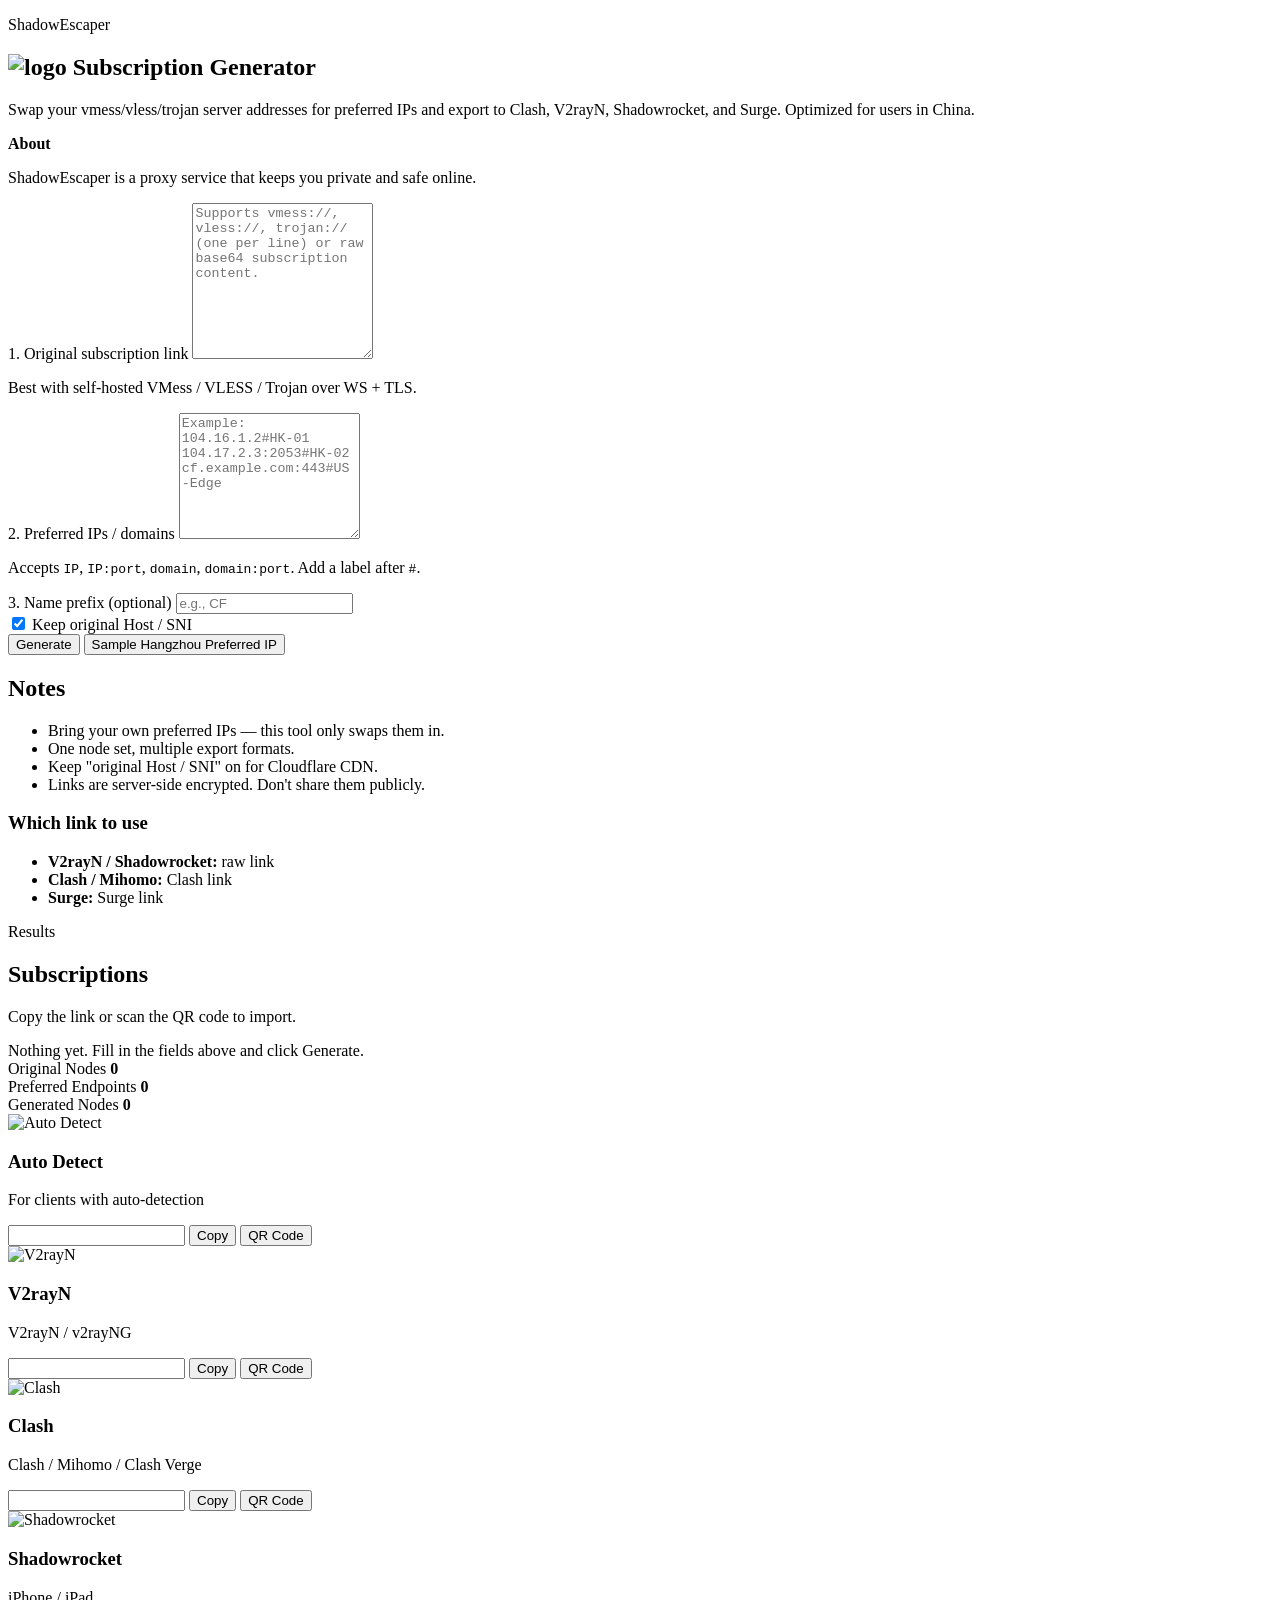
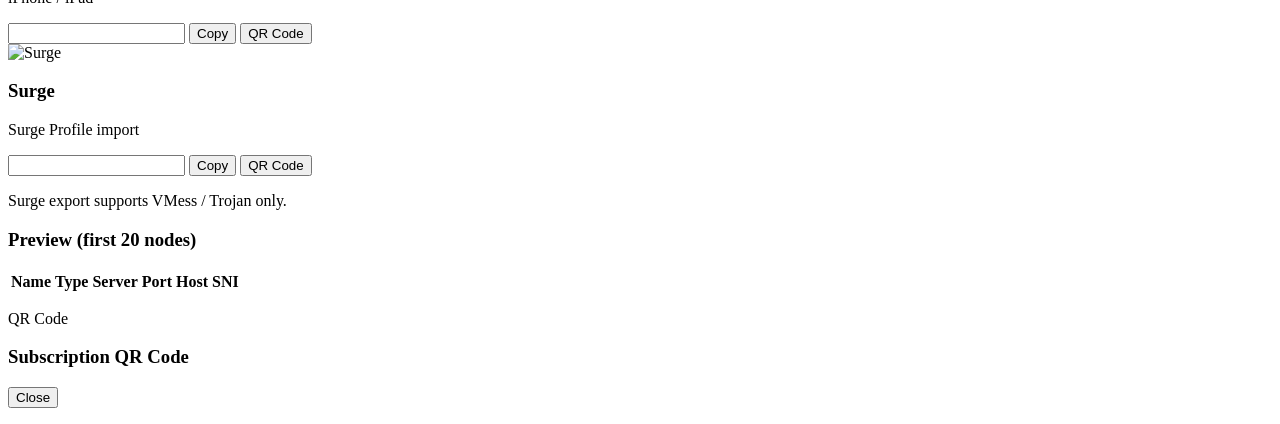
==== public/index.html @ d487e197 "new design" ====
<!doctype html>
<html lang="en">
  <head>
    <meta charset="UTF-8" />
    <meta name="viewport" content="width=device-width, initial-scale=1.0" />
    <title>Preferred IP Subscription Generator</title>
    <meta
      name="description"
      content="Replace server addresses in vmess/vless/trojan nodes with preferred IPs. Exports for Clash, V2rayN, Shadowrocket, Surge."
    />
    <link rel="icon" href="/icons/auto.svg" type="image/svg+xml">
    <link rel="preconnect" href="https://fonts.googleapis.com" />
    <link rel="preconnect" href="https://fonts.gstatic.com" crossorigin />
    <link href="https://fonts.googleapis.com/css2?family=Newsreader:opsz,wght@6..72,400;6..72,500&family=Manrope:wght@300..700&family=JetBrains+Mono:wght@400;500;600&family=Noto+Serif+SC:wght@500;600&family=Noto+Sans+SC:wght@300..700&display=swap" rel="stylesheet" />
    <link rel="stylesheet" href="/styles.css" />
  </head>
  <body>
    <main class="container">
      <section class="hero card">
        <div>
          <p class="eyebrow">ShadowEscaper</p>

          <h1 class="hero-title">
            <img src="/icons/auto.svg" alt="logo" class="hero-logo" />
            <span>Subscription Generator</span>
          </h1>
          <p class="lead">
            Swap your vmess/vless/trojan server addresses for preferred IPs and export to Clash, V2rayN, Shadowrocket, and Surge. Optimized for users in China.
          </p>
        </div>
        <div class="hero-note">
          <strong>About</strong>
          <p>ShadowEscaper is a proxy service that keeps you private and safe online.</p>
        </div>
      </section>

      <section class="grid two-col">
        <form id="generator-form" class="card stack-lg">
          <div>
            <label for="nodeLinks">1. Original subscription link</label>
            <textarea
              id="nodeLinks"
              name="nodeLinks"
              rows="10"
              placeholder="Supports vmess://, vless://, trojan:// (one per line) or raw base64 subscription content."
              required
            ></textarea>
            <p class="hint">Best with self-hosted VMess / VLESS / Trojan over WS + TLS.</p>
          </div>

          <div>
            <label for="preferredIps">2. Preferred IPs / domains</label>
            <textarea
              id="preferredIps"
              name="preferredIps"
              rows="8"
              placeholder="Example:
104.16.1.2#HK-01
104.17.2.3:2053#HK-02
cf.example.com:443#US-Edge"
              required
            ></textarea>
            <p class="hint">
              Accepts <code>IP</code>, <code>IP:port</code>, <code>domain</code>, <code>domain:port</code>. Add a label after <code>#</code>.
            </p>
          </div>

          <div class="grid two-col compact">
            <div>
              <label for="namePrefix">3. Name prefix (optional)</label>
              <input id="namePrefix" name="namePrefix" type="text" placeholder="e.g., CF" />
            </div>
            <div class="checkbox-wrap">
              <input id="keepOriginalHost" name="keepOriginalHost" type="checkbox" checked />
              <label for="keepOriginalHost">Keep original Host / SNI</label>
            </div>
          </div>

          <div class="actions">
            <button id="submitBtn" type="submit">Generate</button>
            <button id="fillDemoBtn" type="button" class="secondary">Sample Hangzhou Preferred IP</button>
          </div>
        </form>

        <aside class="card stack-md tips">
          <h2>Notes</h2>
          <ul>
            <li>Bring your own preferred IPs — this tool only swaps them in.</li>
            <li>One node set, multiple export formats.</li>
            <li>Keep "original Host / SNI" on for Cloudflare CDN.</li>
            <li>Links are server-side encrypted. Don't share them publicly.</li>
          </ul>

          <div class="client-box">
            <h3>Which link to use</h3>
            <ul>
              <li><strong>V2rayN / Shadowrocket:</strong> raw link</li>
              <li><strong>Clash / Mihomo:</strong> Clash link</li>
              <li><strong>Surge:</strong> Surge link</li>
            </ul>
          </div>
        </aside>
      </section>

      <section id="resultSection" class="card stack-lg">
        <div class="section-head result-head">
          <div>
            <p class="eyebrow">Results</p>
            <h2>Subscriptions</h2>
            <p class="section-desc">Copy the link or scan the QR code to import.</p>
          </div>
        </div>

        <div id="warningBox" class="warning hidden"></div>

        <div id="emptyState" class="empty-state">
          Nothing yet. Fill in the fields above and click Generate.
        </div>

        <div id="statsGrid" class="stats-grid">
          <div class="stat-card">
            <span class="stat-label">Original Nodes</span>
            <strong id="statInputNodes">0</strong>
          </div>
          <div class="stat-card">
            <span class="stat-label">Preferred Endpoints</span>
            <strong id="statEndpoints">0</strong>
          </div>
          <div class="stat-card">
            <span class="stat-label">Generated Nodes</span>
            <strong id="statOutputNodes">0</strong>
          </div>
        </div>

        <div class="sub-grid">
          <article class="sub-card">
            <div class="sub-card-head">
              <div class="client-meta">
                <div class="client-icon">
                  <img src="/icons/auto.svg" alt="Auto Detect" />
                </div>
                <div>
                  <h3>Auto Detect</h3>
                  <p>For clients with auto-detection</p>
                </div>
              </div>
            </div>
            <div class="sub-actions">
              <input id="autoUrl" readonly />
              <button data-copy-target="autoUrl" type="button" class="secondary small">Copy</button>
              <button data-qrcode-target="autoUrl" type="button" class="secondary small">QR Code</button>
            </div>
          </article>

          <article class="sub-card">
            <div class="sub-card-head">
              <div class="client-meta">
                <div class="client-icon">
                  <img src="/icons/v2rayn.svg" alt="V2rayN" />
                </div>
                <div>
                  <h3>V2rayN</h3>
                  <p>V2rayN / v2rayNG</p>
                </div>
              </div>
            </div>
            <div class="sub-actions">
              <input id="rawUrl" readonly />
              <button data-copy-target="rawUrl" type="button" class="secondary small">Copy</button>
              <button data-qrcode-target="rawUrl" type="button" class="secondary small">QR Code</button>
            </div>
          </article>

          <article class="sub-card">
            <div class="sub-card-head">
              <div class="client-meta">
                <div class="client-icon">
                  <img src="/icons/clash.svg" alt="Clash">
                </div>
                <div>
                  <h3>Clash</h3>
                  <p>Clash / Mihomo / Clash Verge</p>
                </div>
              </div>
            </div>
            <div class="sub-actions">
              <input id="clashUrl" readonly />
              <button data-copy-target="clashUrl" type="button" class="secondary small">Copy</button>
              <button data-qrcode-target="clashUrl" type="button" class="secondary small">QR Code</button>
            </div>
          </article>

          <article class="sub-card">
            <div class="sub-card-head">
              <div class="client-meta">
                <div class="client-icon">
                  <img src="/icons/shadowrocket.svg" alt="Shadowrocket" />
                </div>
                <div>
                  <h3>Shadowrocket</h3>
                  <p>iPhone / iPad</p>
                </div>
              </div>
            </div>
            <div class="sub-actions">
              <input id="rocketUrl" readonly />
              <button data-copy-target="rocketUrl" type="button" class="secondary small">Copy</button>
              <button data-qrcode-target="rocketUrl" type="button" class="secondary small">QR Code</button>
            </div>
          </article>

          <article class="sub-card sub-card-wide">
            <div class="sub-card-head">
              <div class="client-meta">
                <div class="client-icon">
                  <img src="/icons/surge.svg" alt="Surge" />
                </div>
                <div>
                  <h3>Surge</h3>
                  <p>Surge Profile import</p>
                </div>
              </div>
            </div>
            <div class="sub-actions">
              <input id="surgeUrl" readonly />
              <button data-copy-target="surgeUrl" type="button" class="secondary small">Copy</button>
              <button data-qrcode-target="surgeUrl" type="button" class="secondary small">QR Code</button>
            </div>
            <p class="hint">Surge export supports VMess / Trojan only.</p>
          </article>
        </div>

        <div class="preview-wrap">
          <h3>Preview (first 20 nodes)</h3>
          <div class="table-wrap">
            <table>
              <thead>
                <tr>
                  <th>Name</th>
                  <th>Type</th>
                  <th>Server</th>
                  <th>Port</th>
                  <th>Host</th>
                  <th>SNI</th>
                </tr>
              </thead>
              <tbody id="previewBody"></tbody>
            </table>
          </div>
        </div>
      </section>
    </main>

    <div id="qrModal" class="modal hidden" aria-hidden="true">
      <div class="modal-backdrop" data-close-modal="true"></div>
      <div class="modal-dialog" role="dialog" aria-modal="true" aria-labelledby="qrTitle">
        <div class="modal-head">
          <div>
            <p class="eyebrow">QR Code</p>
            <h3 id="qrTitle">Subscription QR Code</h3>
          </div>
          <button id="closeQrModal" type="button" class="secondary small">Close</button>
        </div>
        <div class="modal-body">
          <div id="qrCanvas" class="qr-box"></div>
          <p id="qrText" class="hint qr-text"></p>
        </div>
      </div>
    </div>
    <script src="https://cdnjs.cloudflare.com/ajax/libs/qrcodejs/1.0.0/qrcode.min.js"></script>
    <script type="module" src="/app.js"></script>
  </body>
</html>
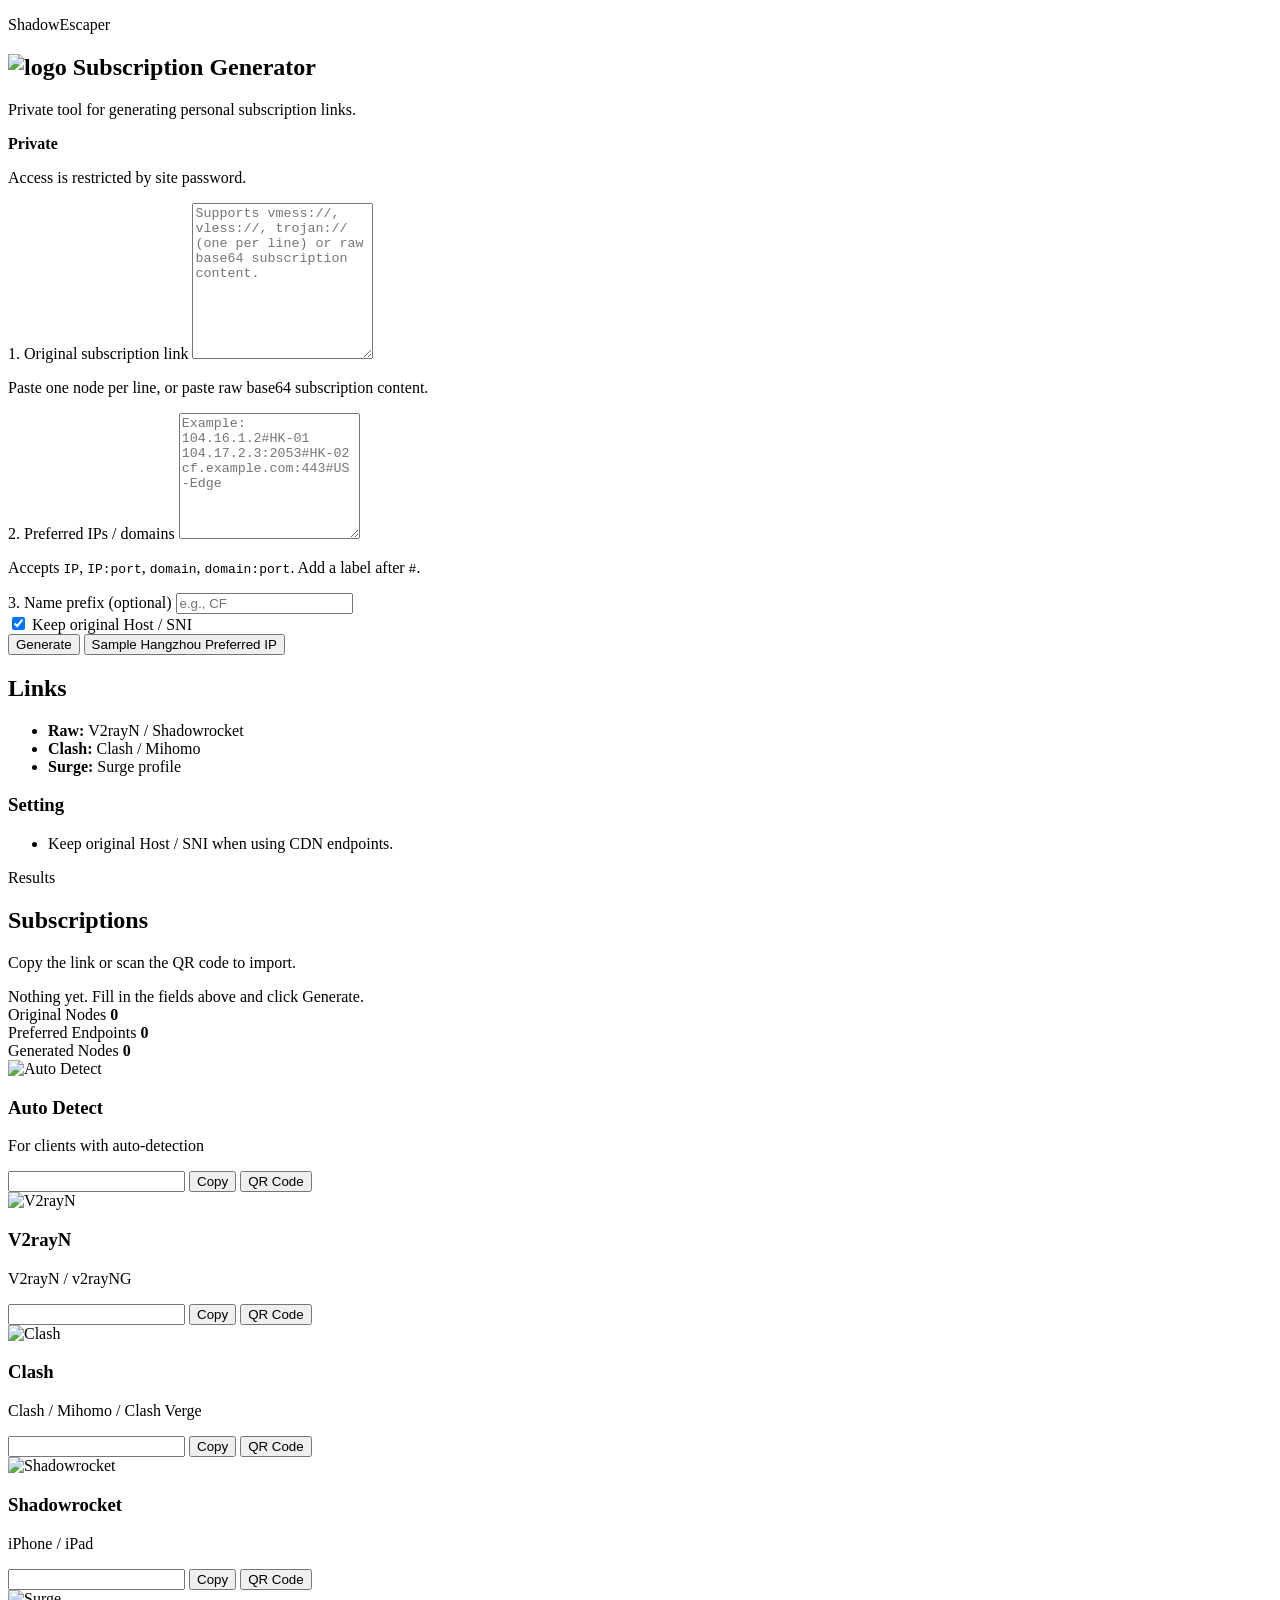
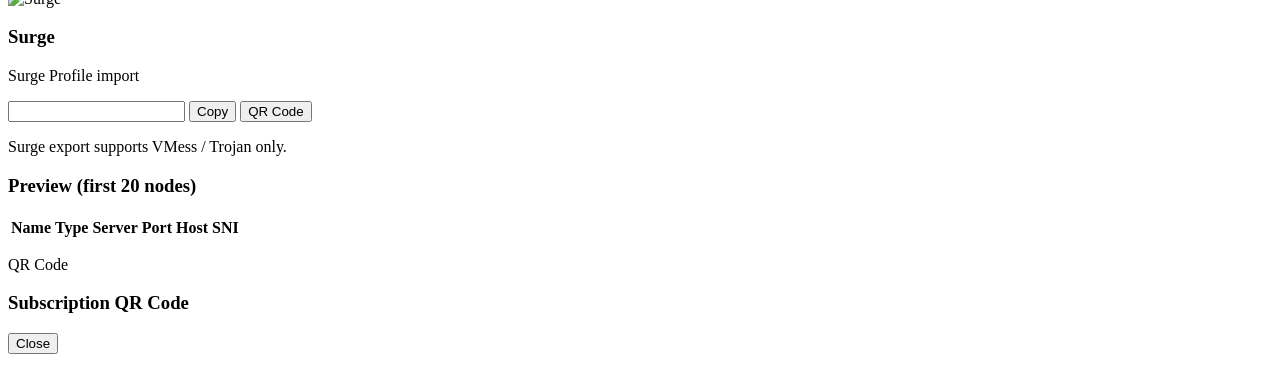
==== commit 6918ca84: "123fix" ====
--- a/public/index.html
+++ b/public/index.html
@@ -3,10 +3,10 @@
   <head>
     <meta charset="UTF-8" />
     <meta name="viewport" content="width=device-width, initial-scale=1.0" />
-    <title>Preferred IP Subscription Generator</title>
+    <title>ShadowEscaper Sub Generator</title>
     <meta
       name="description"
-      content="Replace server addresses in vmess/vless/trojan nodes with preferred IPs. Exports for Clash, V2rayN, Shadowrocket, Surge."
+      content="Private ShadowEscaper subscription generator."
     />
     <link rel="icon" href="/icons/auto.svg" type="image/svg+xml">
     <link rel="preconnect" href="https://fonts.googleapis.com" />
@@ -25,12 +25,12 @@
             <span>Subscription Generator</span>
           </h1>
           <p class="lead">
-            Swap your vmess/vless/trojan server addresses for preferred IPs and export to Clash, V2rayN, Shadowrocket, and Surge. Optimized for users in China.
+            Private tool for generating personal subscription links.
           </p>
         </div>
         <div class="hero-note">
-          <strong>About</strong>
-          <p>ShadowEscaper is a proxy service that keeps you private and safe online.</p>
+          <strong>Private</strong>
+          <p>Access is restricted by site password.</p>
         </div>
       </section>
 
@@ -45,7 +45,7 @@
               placeholder="Supports vmess://, vless://, trojan:// (one per line) or raw base64 subscription content."
               required
             ></textarea>
-            <p class="hint">Best with self-hosted VMess / VLESS / Trojan over WS + TLS.</p>
+            <p class="hint">Paste one node per line, or paste raw base64 subscription content.</p>
           </div>
 
           <div>
@@ -83,20 +83,17 @@
         </form>
 
         <aside class="card stack-md tips">
-          <h2>Notes</h2>
+          <h2>Links</h2>
           <ul>
-            <li>Bring your own preferred IPs — this tool only swaps them in.</li>
-            <li>One node set, multiple export formats.</li>
-            <li>Keep "original Host / SNI" on for Cloudflare CDN.</li>
-            <li>Links are server-side encrypted. Don't share them publicly.</li>
+            <li><strong>Raw:</strong> V2rayN / Shadowrocket</li>
+            <li><strong>Clash:</strong> Clash / Mihomo</li>
+            <li><strong>Surge:</strong> Surge profile</li>
           </ul>
 
           <div class="client-box">
-            <h3>Which link to use</h3>
+            <h3>Setting</h3>
             <ul>
-              <li><strong>V2rayN / Shadowrocket:</strong> raw link</li>
-              <li><strong>Clash / Mihomo:</strong> Clash link</li>
-              <li><strong>Surge:</strong> Surge link</li>
+              <li>Keep original Host / SNI when using CDN endpoints.</li>
             </ul>
           </div>
         </aside>
